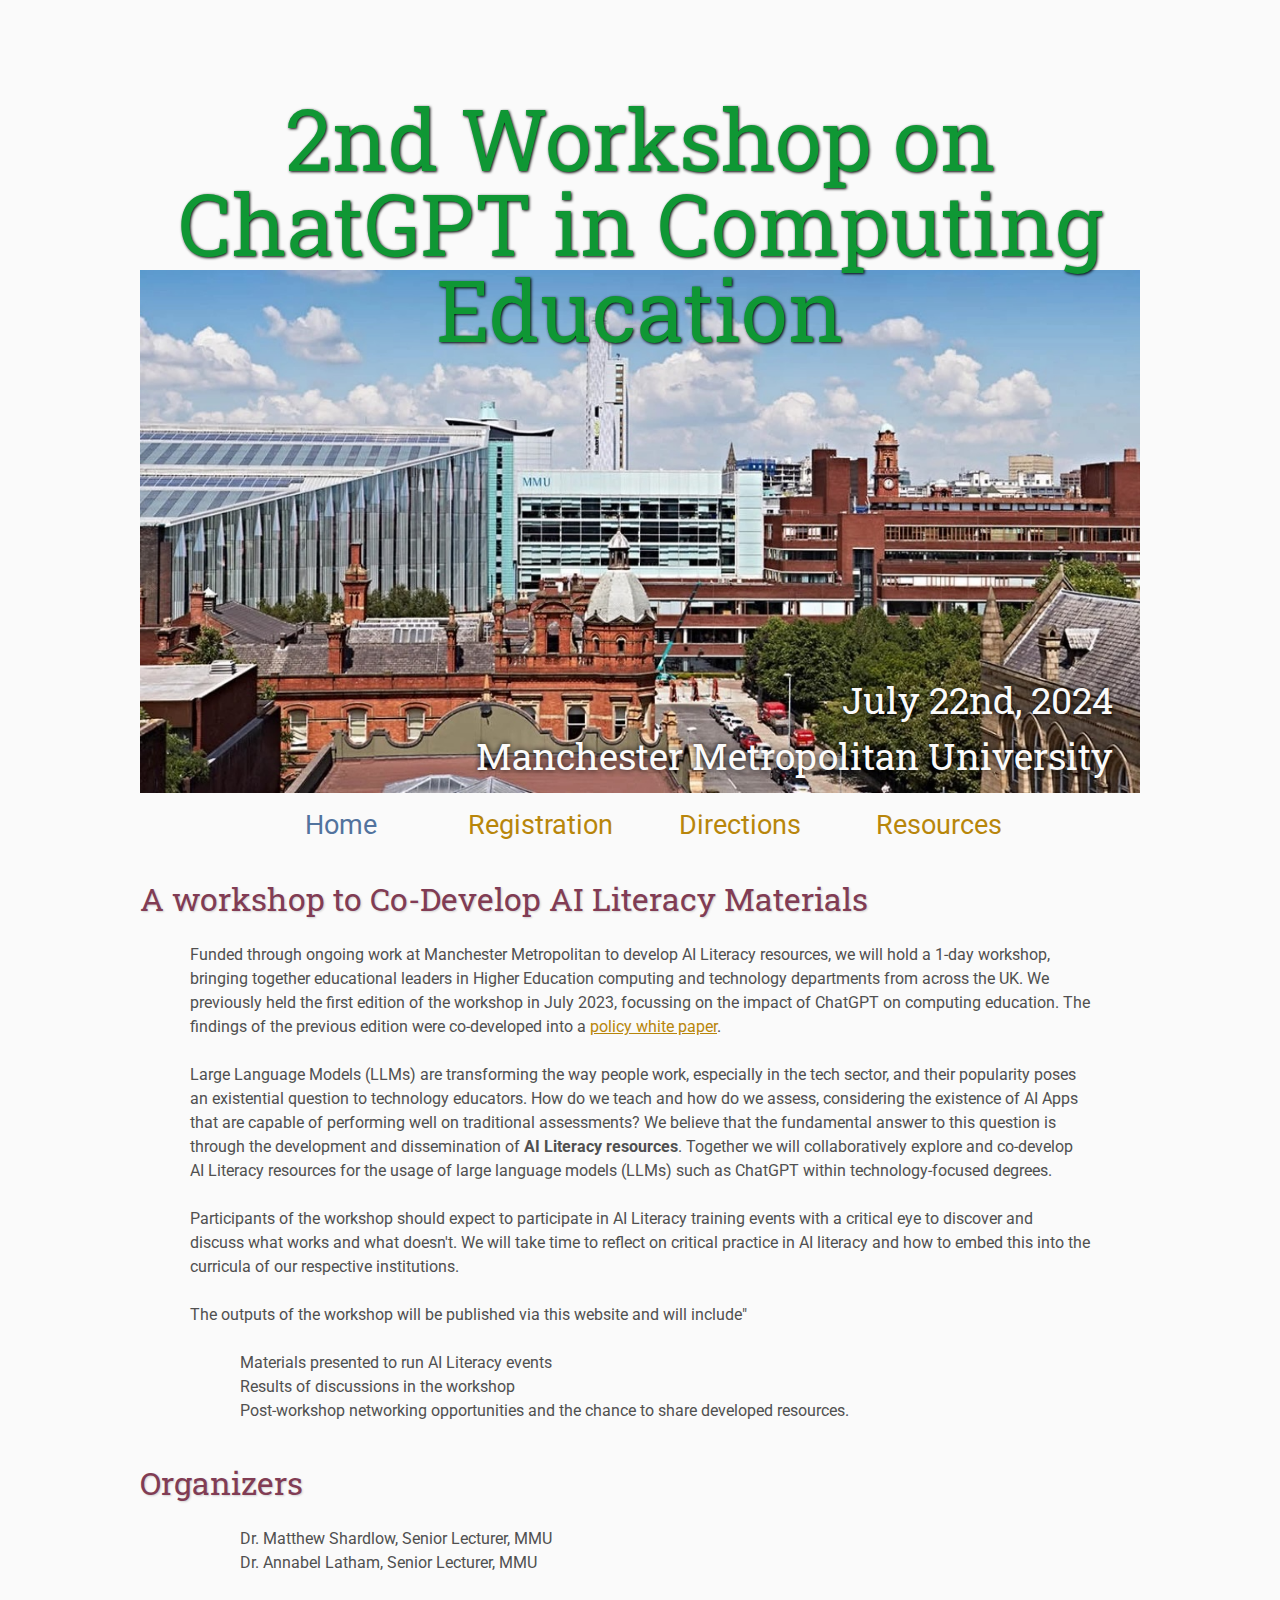
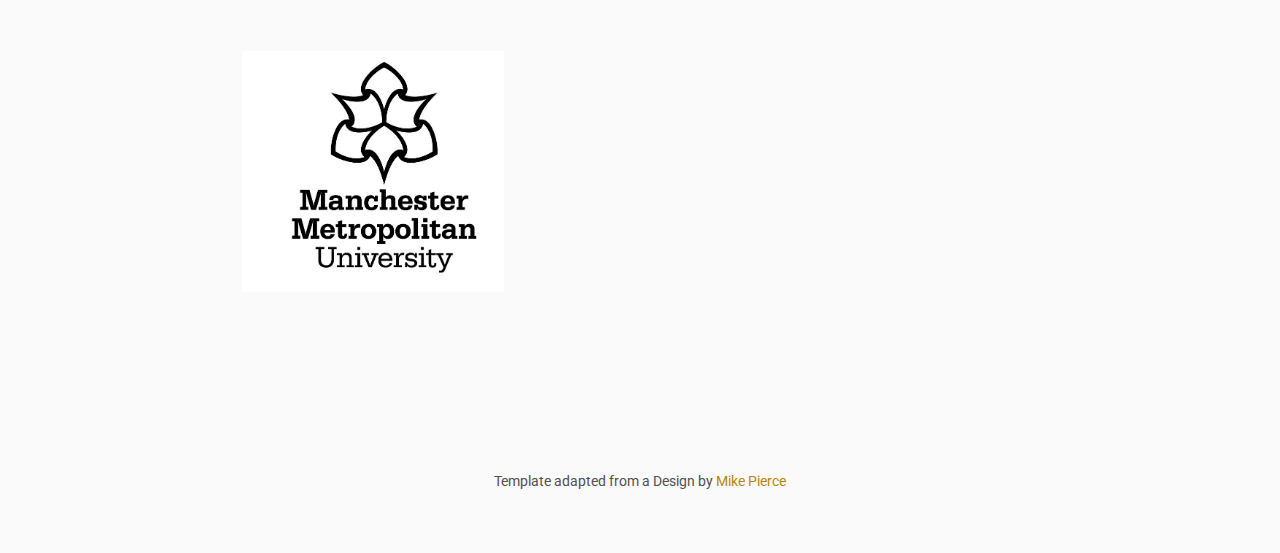
==== index.html @ c09b6345 "fixed broken comment" ====
<!DOCTYPE html>
<html lang='en'>

<head>
    <base href=".">
    <link rel="shortcut icon" type="image/png" href="assets/favicon.png"/>
    <link rel="stylesheet" type="text/css" media="all" href="assets/main.css"/>
    <meta name="description" content="Conference Template">
    <meta name="resource-type" content="document">
    <meta name="distribution" content="global">
    <meta name="KeyWords" content="Conference">
    <title>ChatGPT in Computing Education</title>
    <script src="includeHTML.js"></script> 
</head>

<body>

 <div w3-include-html="header.html"></div> 

    <h2>A workshop to Co-Develop AI Literacy Materials</h2>
    <p>

Funded through ongoing work at Manchester Metropolitan to develop AI Literacy resources, we will hold a 1-day workshop, bringing together educational leaders in Higher Education computing and technology departments from across the UK.

We previously held the first edition of the workshop in July 2023, focussing on the impact of ChatGPT on computing education. The findings of the previous edition were co-developed into a      <a href = "https://raw.githubusercontent.com/ChatGPT-in-HE/chatgpt-in-he.github.io/master/report/ChatGPTComputingEductationWhitePaper.pdf", target=blank>  policy white paper</a>.
</p>

<p>
Large Language Models (LLMs) are transforming the way people work, especially in the tech sector, and their popularity poses an existential question to technology educators. How do we teach and how do we assess, considering the existence of AI Apps that are capable of performing well on traditional assessments? We believe that the fundamental answer to this question is through the development and dissemination of <strong>AI Literacy resources</strong>. Together we will collaboratively explore and co-develop AI Literacy resources for the usage of large language models (LLMs) such as ChatGPT within technology-focused degrees.
</p>

<p>
Participants of the workshop should expect to participate in AI Literacy training events with a critical eye to discover and discuss what works and what doesn't. We will take time to reflect on critical practice in AI literacy and how to embed this into the curricula of our respective institutions.

</p>

<p>
The outputs of the workshop will be published via this website and will include" </p>
<ul>
  <li> Materials presented to run AI Literacy events
  <li> Results of discussions in the workshop
  <li> Post-workshop networking opportunities and the chance to share developed resources.
</ul>

    </p>

    <h2>Organizers</h2>
    <p>

  <ul>

  <li> Dr. Matthew Shardlow, Senior Lecturer, MMU </li>
  <li> Dr. Annabel Latham, Senior Lecturer, MMU </li>


  <div style="height:50px"/>
  </ul>

    </p>
    <table class="sponsors">
        <tr>
            <td class="sponsor">
                    <img src="assets/mmu.jpg" alt="MMU Logo">
            </td>
            <td><div style="width:100px"/></td>

<!---
            <td class="sponsor">
                    <img src="assets/cphc.jpg" alt="CPHC Logo" style="width: 80%">
            </td>
--->
        </tr>
    </table>

    <footer>
        Template adapted from a Design by <a href="https://github.com/mikepierce">Mike Pierce</a>
    </footer>

</body>

<script>
  includeHTML();
</script> 

</html>
---- assets/main.css ----
/* main.css */

/* These are the colors and fonts used throughout the webpage.
 * I've listed them here so that a user may easily
 * do a search-and-replace for these to change the site theme.
 *   'Roboto',sans-serif; Font for the title text
 *   'Roboto-Slab',serif; Font for the body text 
 *   #fafafa; Background color of the site
 *   #505050; Foreground (text) color of the site
 *   #52739e; Navy, "Template" in the logo, current page in navigation, special titles in the Program
 *   #b2132e; Reddish, "Conference" in the logo, hover color for links
 *   #813c54; Heading color, titles in the Program
 *   #b8860b; Dark Goldenrod, color for links
 */

@import url('https://fonts.googleapis.com/css?family=Roboto%7CRoboto+Slab');

*{
    border:0;
    font:inherit;
    font-size:1em;
    margin:0;
    padding:0;
    vertical-align:baseline;
}

body{
    background-color: #fafafa;
    background-size: cover;
    background-attachment: fixed;
    color: #505050; 
    text-align:left;
    font-family:'Roboto',sans-serif;
    font-size:1em;
    line-height:1.5em;
    margin: 60px auto;
    width: 1000px;
}

a{color: #b8860b; text-decoration:none;}
a.current{color: #52739e;}
a.current:hover{color: #e82945;}
a:hover{color: #b2132e;}
a:active{color: #e82945;}
h1,h2,h3,h4{clear:left; color: #813c54; margin:1.5em 0em 1em 0em; font-family:'Roboto Slab',serif; text-shadow: 1px 1px 2px #d0d0d0;}
h1{font-size:2.67em;}
h2{font-size:2.00em;}
h3{font-size:1.67em;}
h4{font-size:1.33em;}
p{list-style:none; margin:24px auto 24px auto; padding:0px; width:900px; text-align:left;}
li a, p a {text-decoration:underline; text-decoration-color:#b8860b;}
ul{list-style:none; margin:24px auto 24px auto; padding:0px; width:800px; text-align:left;}
ul li{list-style:none; margin:0px auto 0px auto; padding:0px; text-align:left;}
i,em{font-style:italic;}
b,strong{font-weight:bold;}
sup{
    vertical-align: super;
    font-size: 0.8em;
    line-height: 0;
}
sub{
    vertical-align: sub;
    font-size: 0.8em;
    line-height: 0;
}
table{
    width: 1000px;
    margin: 12px auto 24px auto;
    float: center;
    /* UNCOMMENT THIS FOR DEBUGGING THE ALIGNMENT */
    /*border: 1px solid black;*/
}
th,td{
    text-align: left;
    /* UNCOMMENT THIS FOR DEBUGGING THE ALIGNMENT */
    /*border: 1px solid black;*/
}

/* Website Banner */
.banner {position: relative; font-family:'Roboto Slab',serif;}
.top-left {font-size:5.33em; color: #505050; background: #fafafa; text-align: center; width: 1000px; height: 67px; position: absolute; padding: 36px 0 0 0; top: 0px;}
.bottom-right {font-size:2.33em; color: #fafafa; line-height: 1.5em; width: auto; height: 100px; padding: 0px 27px 27px 0px; text-align: right; position: absolute; bottom: 0px; right: 0px; text-shadow: 0px 0px 6px #000000;}

/* Conference Title Logo */
.title1{color: #0f9734; text-shadow: 1px 1px 3px #000000;} 
.title2{color: #52739e; text-shadow: 1px 1px 3px #c0c0c0;}
.year{color: #505050; font-size:0.67em; font-weight: lighter;}

/* Navigation Links (Home, Registration, etc) */
table.navigation{width:800px;}
td.navigation{font-size:1.67em; white-space:nowrap; width:20%; text-align:center; vertical-align:middle; padding:0px 0px 0px 0px;}

/* Sponsor Images */
table.sponsors{width:800px;}
td.sponsor{white-space:nowrap; width:33%; text-align:center; vertical-align:middle; padding:0px 0px 0px 0px;}
td.sponsor img{width: 100%}

/* The Table on the Program Page */
td.room{padding: 4px 12px 4px 4px; width: 90%; vertical-align:bottom; font-size:1.67em; color: #52739e; height:32px;}
td.date{white-space:nowrap; width:130px; text-align:right; vertical-align:top; padding:4px 16px 0px 0px;}
td.title{padding: 4px 12px 4px 4px; width: 90%; vertical-align:top; font-size:1.5em; color: #813c54; height:32px; font-family:'Roboto Slab',serif; text-shadow: 1px 1px 2px #d0d0d0; }
td.title-special{padding: 4px 12px 4px 4px; width: 90%; vertical-align:top; font-size:1.67em; color: #52739e; height:32px; font-family:'Roboto Slab',serif; text-shadow: 1px 1px 2px #d0d0d0;}
td.speaker{padding: 4px 12px 4px 4px; font-style: italic; font-size:1em; max-height:999999px}
td.abstract{padding: 4px 12px 12px 4px; font-size:1em; max-height:999999px}
td.abstract img{display: block; margin: 4px auto 8px auto}
table.plenary{padding-top: 8px; background: #ffffff;}

/* Registration and Directions iframes and Images */
iframe.registration{display:block; margin:1em auto 2em auto; width:700px; height:1400px; border:none;}
iframe.directions{display:block; margin:1em auto 2em auto; width:800px; height:400px; border:none;}
img.center{display:block; width:67%; margin:1em auto 2em auto;}

/* Flyer Images */
table.flyers{width:800px;}
td.flyer{white-space:nowrap; width:50%; text-align:center; vertical-align:middle; padding:0px 0px 0px 0px;}
td.sponsor img{width: 100%}

footer{font-size:0.875em; margin-top:12em; text-align:center;}

/* My hacky way of making the site mobile-friendly */
@media only screen and (max-width: 1100px) {
    h2{font-size:3.00em;}
    p{font-size:1.5em; line-height:1.5em;}
    th,td,tr{font-size:1.5em; line-height:1.5em;}
    td.date{font-size:1em; padding-top:0.5em;}
    td.navigation{font-size:1.5em; padding:0px 20px 0px 20px;}
    table.footer{font-size:0.33em;}
}
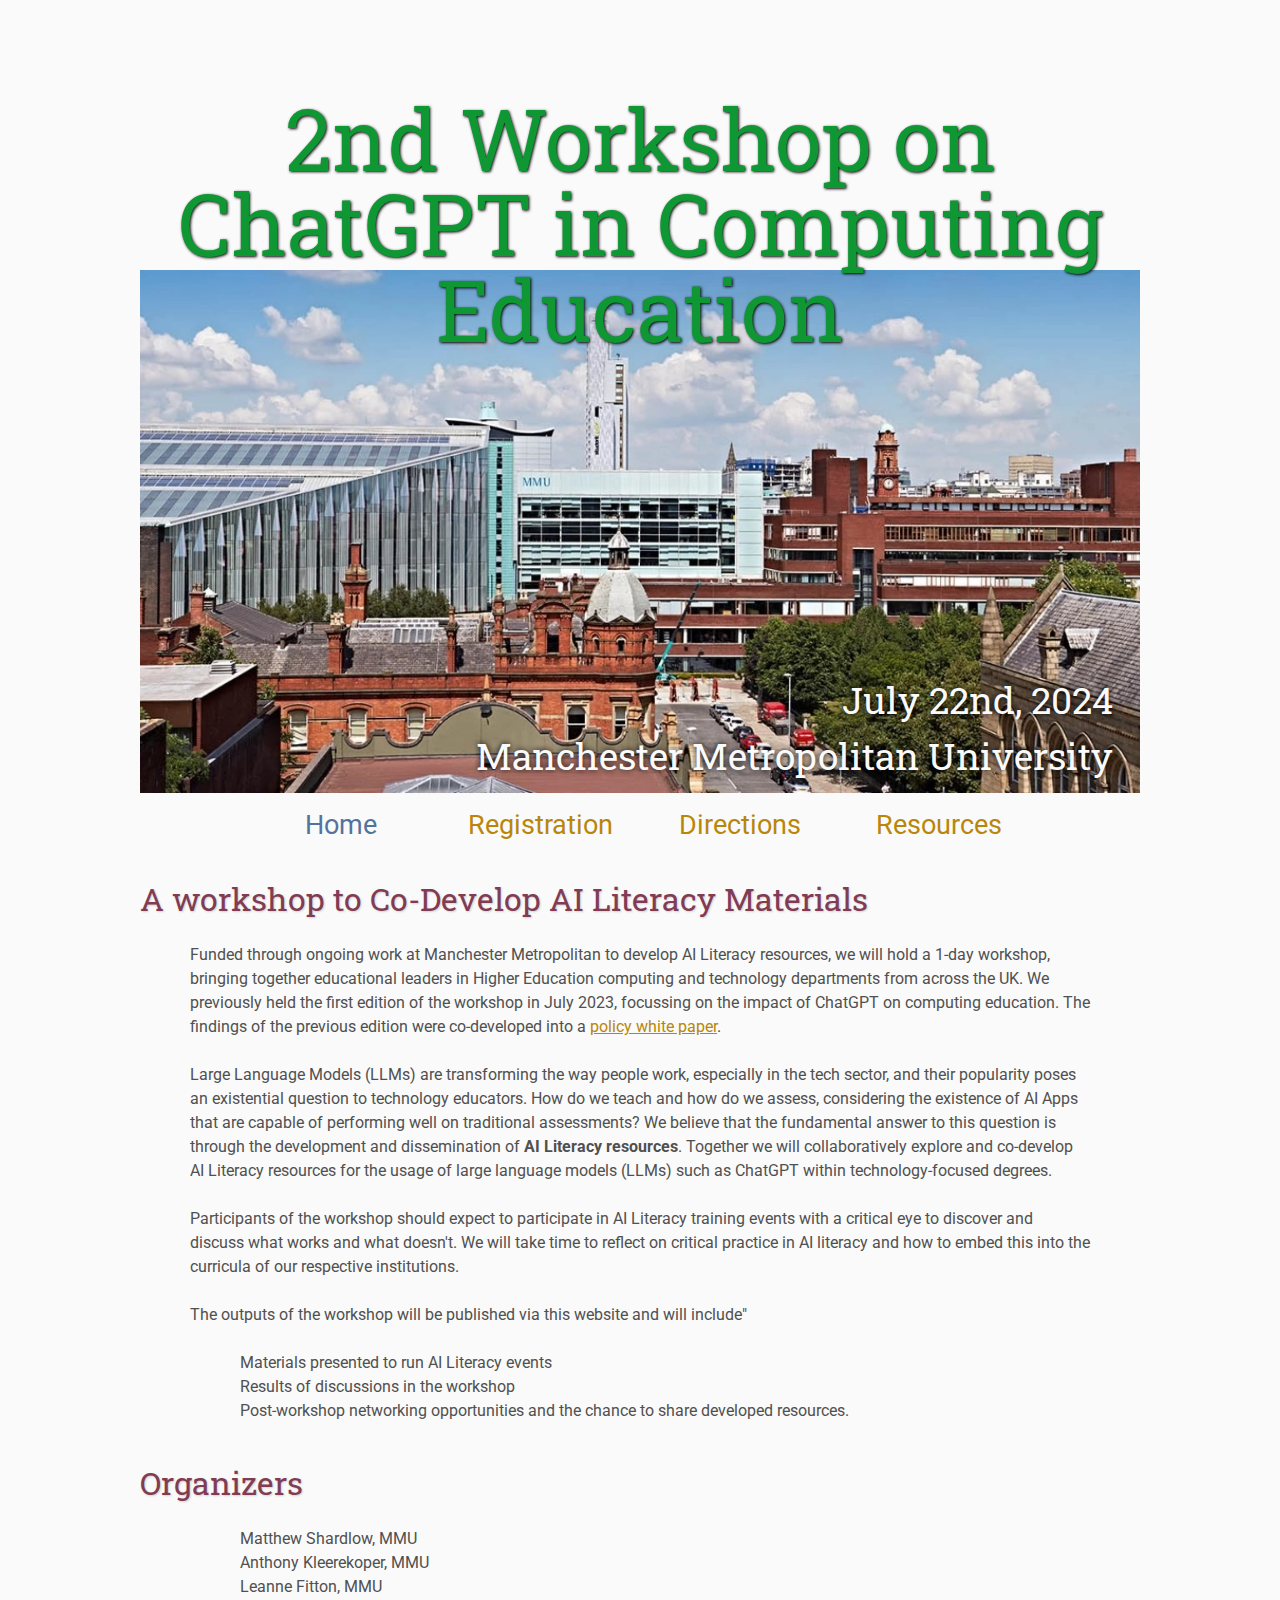
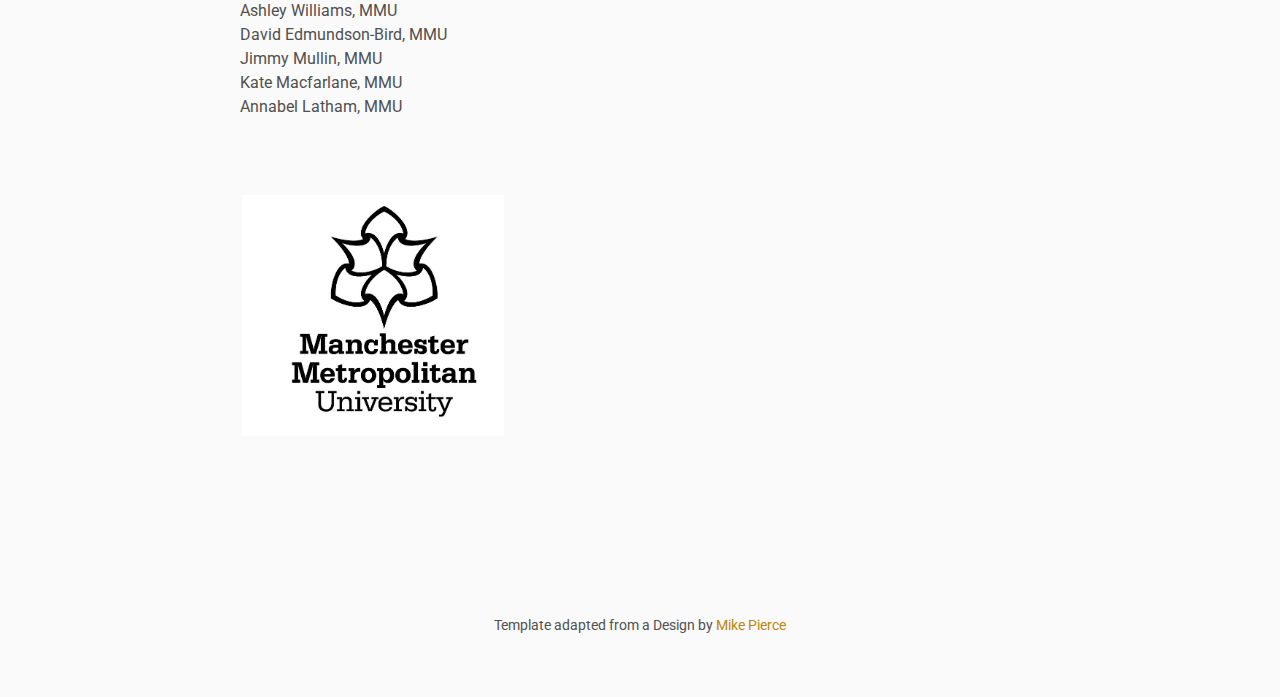
==== commit 4aabd74b: "updated orgs" ====
--- a/index.html
+++ b/index.html
@@ -49,9 +49,14 @@
 
   <ul>
 
-  <li> Dr. Matthew Shardlow, Senior Lecturer, MMU </li>
-  <li> Dr. Annabel Latham, Senior Lecturer, MMU </li>
-
+  <li> Matthew Shardlow, MMU </li>
+  <li> Anthony Kleerekoper, MMU </li>
+  <li> Leanne Fitton, MMU </li>
+  <li> Ashley Williams, MMU </li>
+  <li> David Edmundson-Bird, MMU </li>
+  <li> Jimmy Mullin, MMU </li>
+  <li> Kate Macfarlane, MMU </li>
+  <li> Annabel Latham, MMU </li>
 
   <div style="height:50px"/>
   </ul>
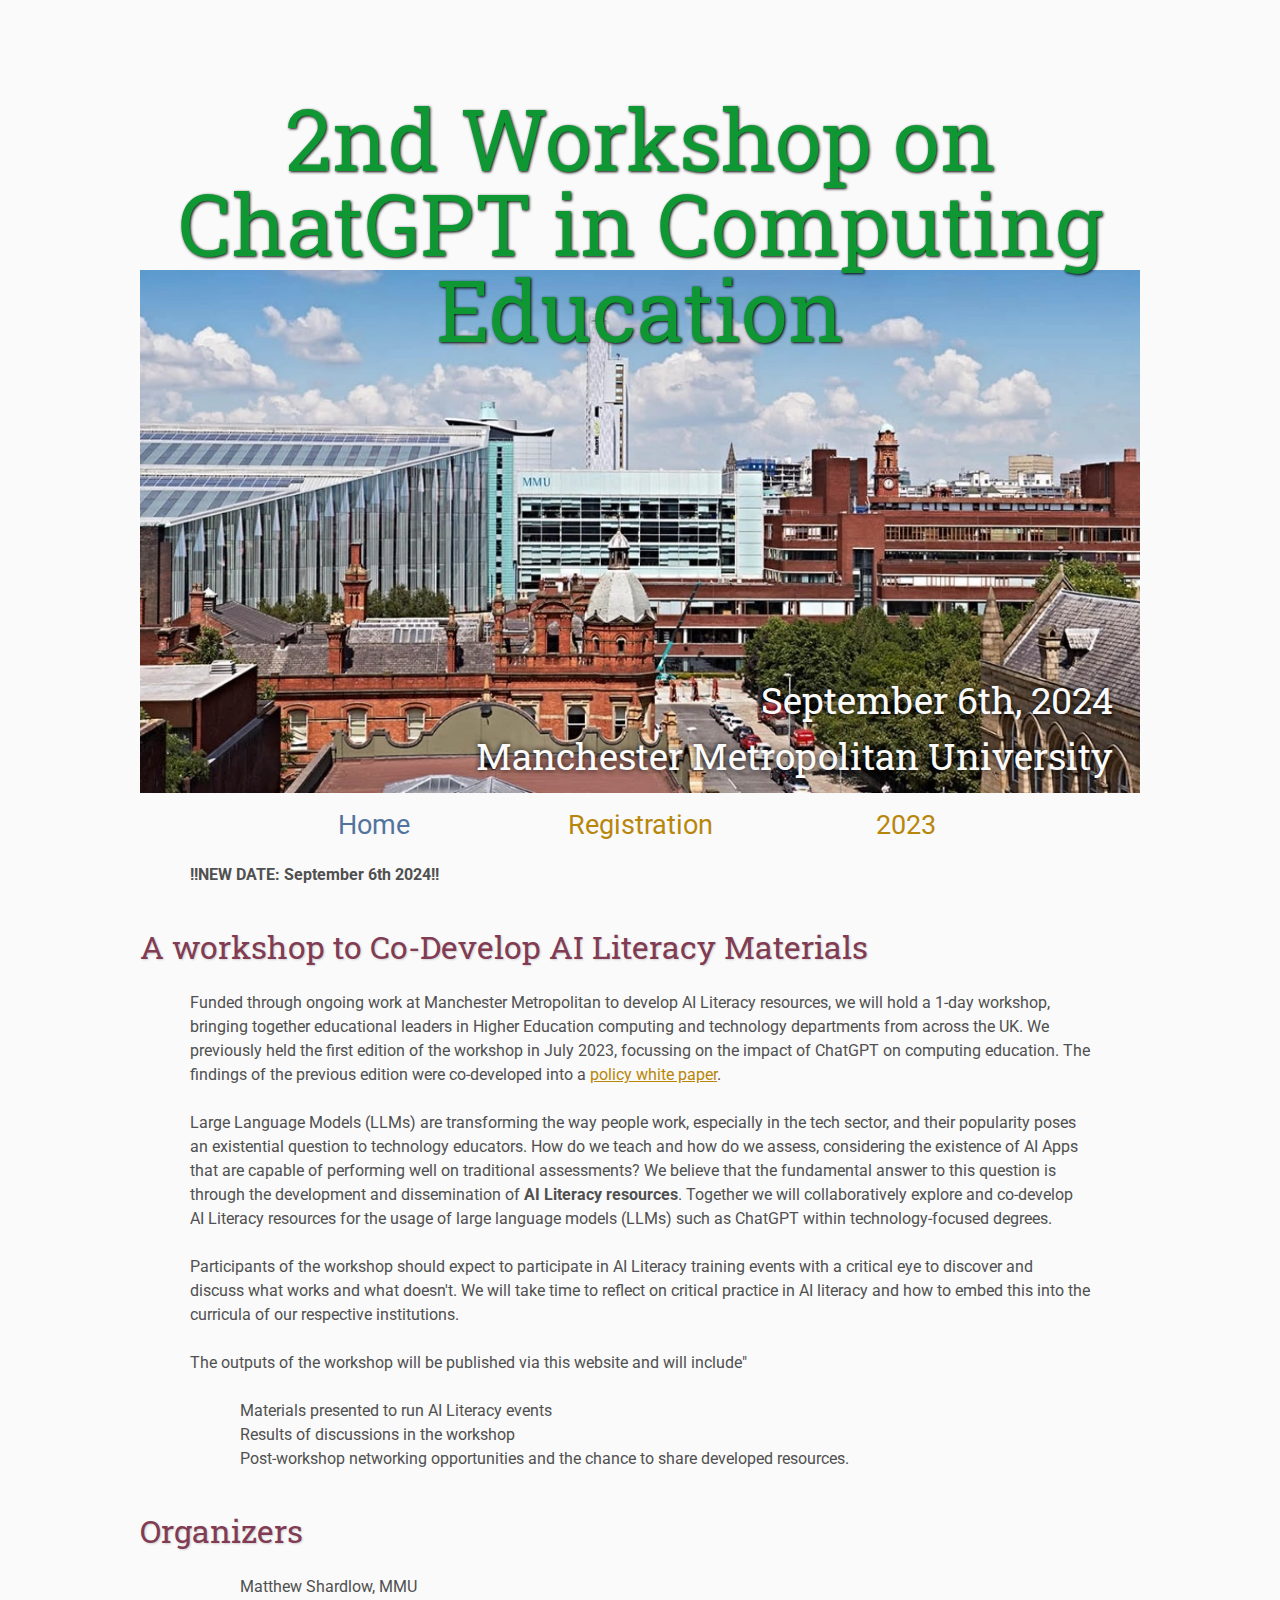
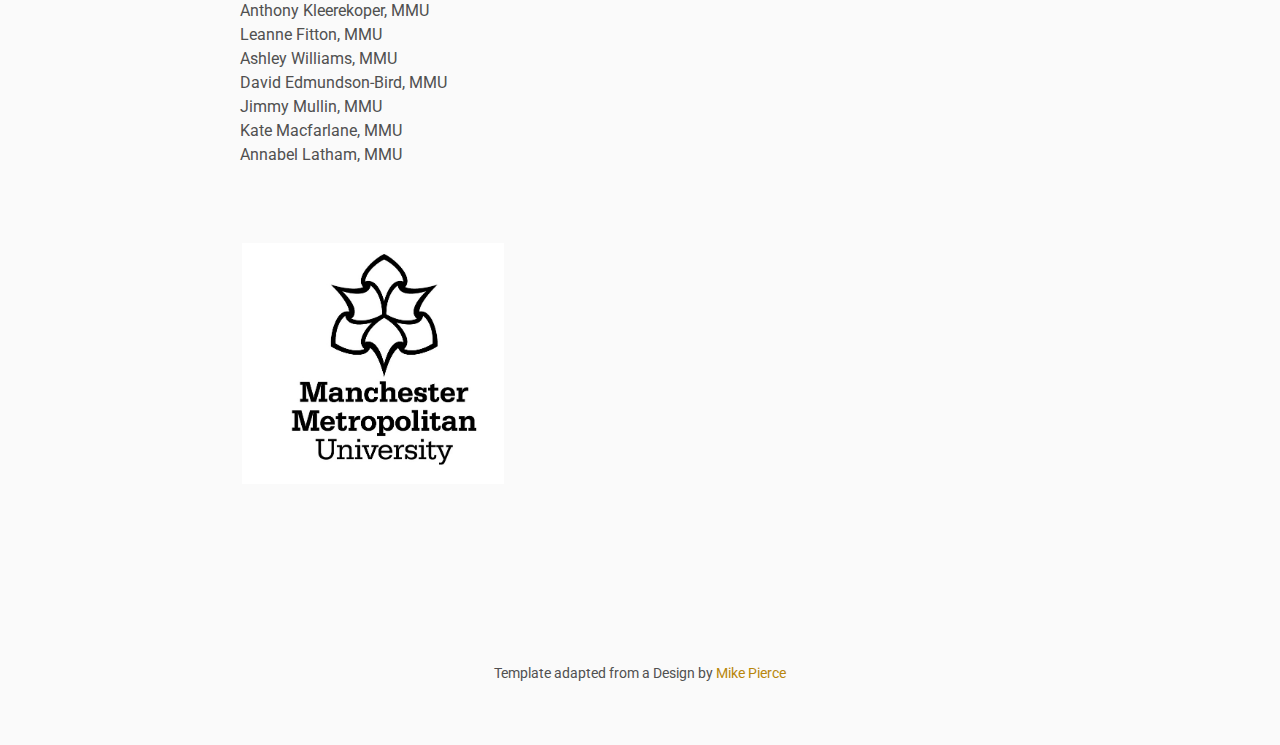
==== commit a6c5a344: "updated Date" ====
--- a/index.html
+++ b/index.html
@@ -16,6 +16,9 @@
 <body>
 
  <div w3-include-html="header.html"></div> 
+
+    <p><strong> !!NEW DATE: September 6th 2024!!</strong></p>
+    <p>
 
     <h2>A workshop to Co-Develop AI Literacy Materials</h2>
     <p>
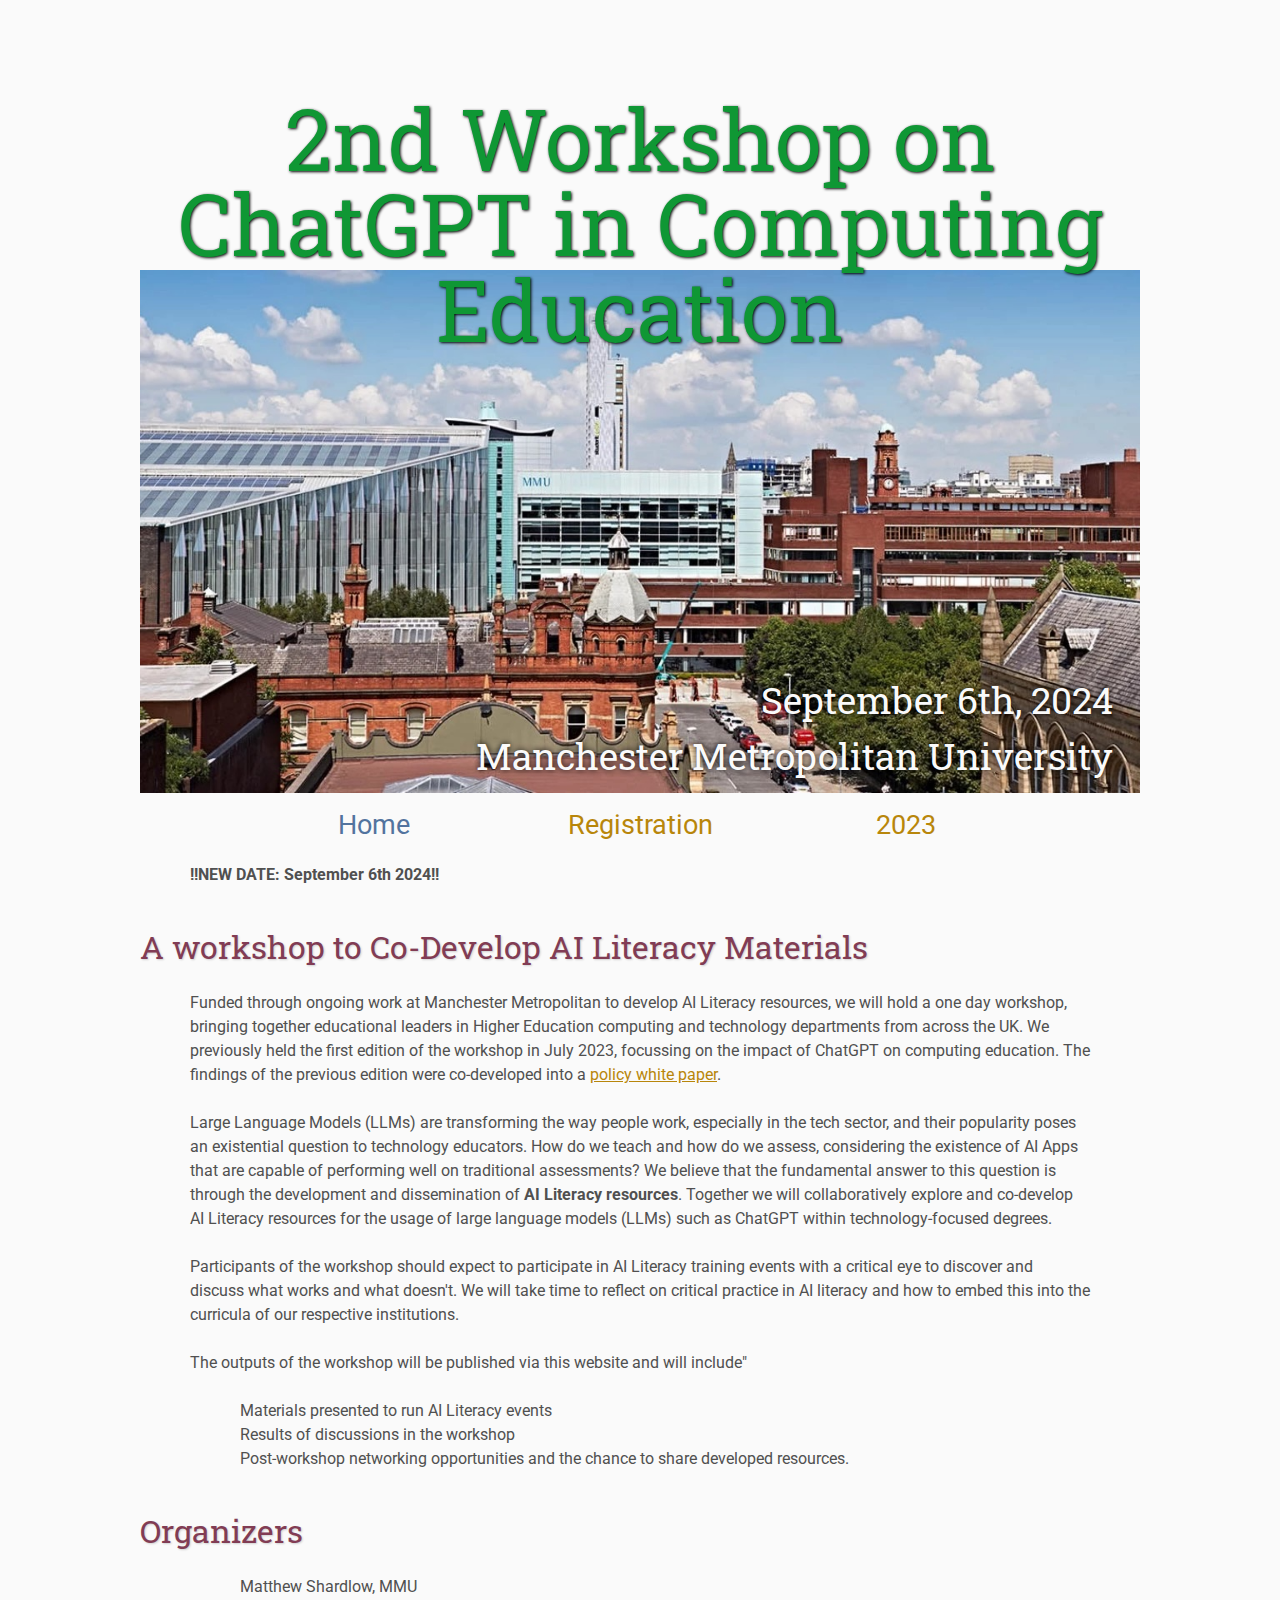
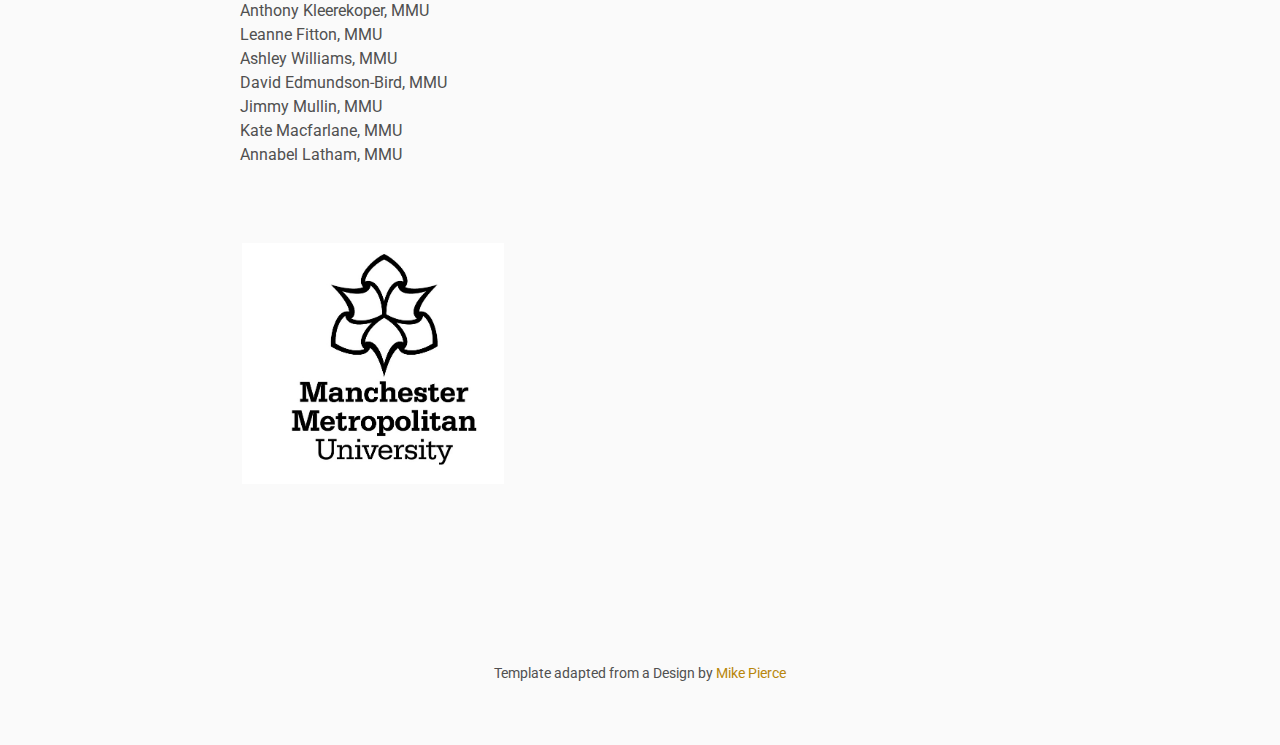
==== commit ae2272eb: "spelling fix" ====
--- a/index.html
+++ b/index.html
@@ -23,7 +23,7 @@
     <h2>A workshop to Co-Develop AI Literacy Materials</h2>
     <p>
 
-Funded through ongoing work at Manchester Metropolitan to develop AI Literacy resources, we will hold a 1-day workshop, bringing together educational leaders in Higher Education computing and technology departments from across the UK.
+Funded through ongoing work at Manchester Metropolitan to develop AI Literacy resources, we will hold a one day workshop, bringing together educational leaders in Higher Education computing and technology departments from across the UK.
 
 We previously held the first edition of the workshop in July 2023, focussing on the impact of ChatGPT on computing education. The findings of the previous edition were co-developed into a      <a href = "https://raw.githubusercontent.com/ChatGPT-in-HE/chatgpt-in-he.github.io/master/report/ChatGPTComputingEductationWhitePaper.pdf", target=blank>  policy white paper</a>.
 </p>
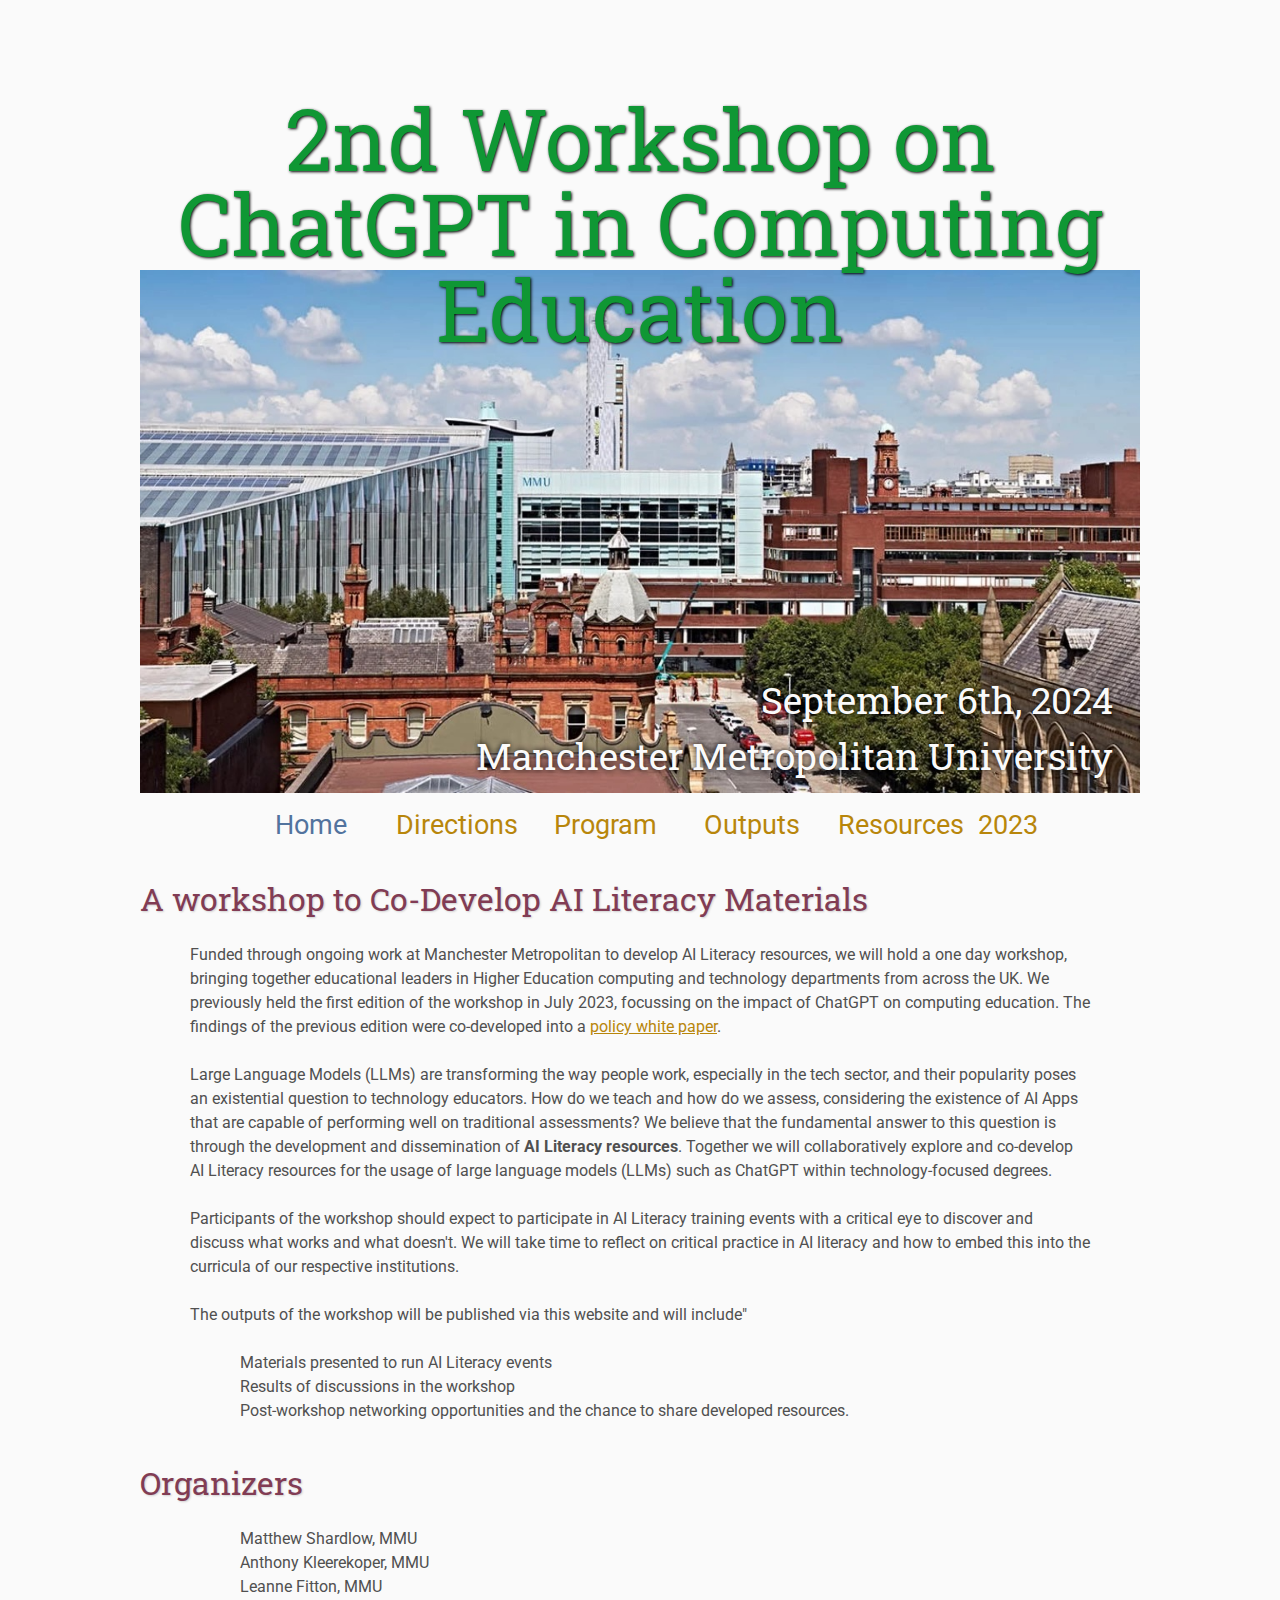
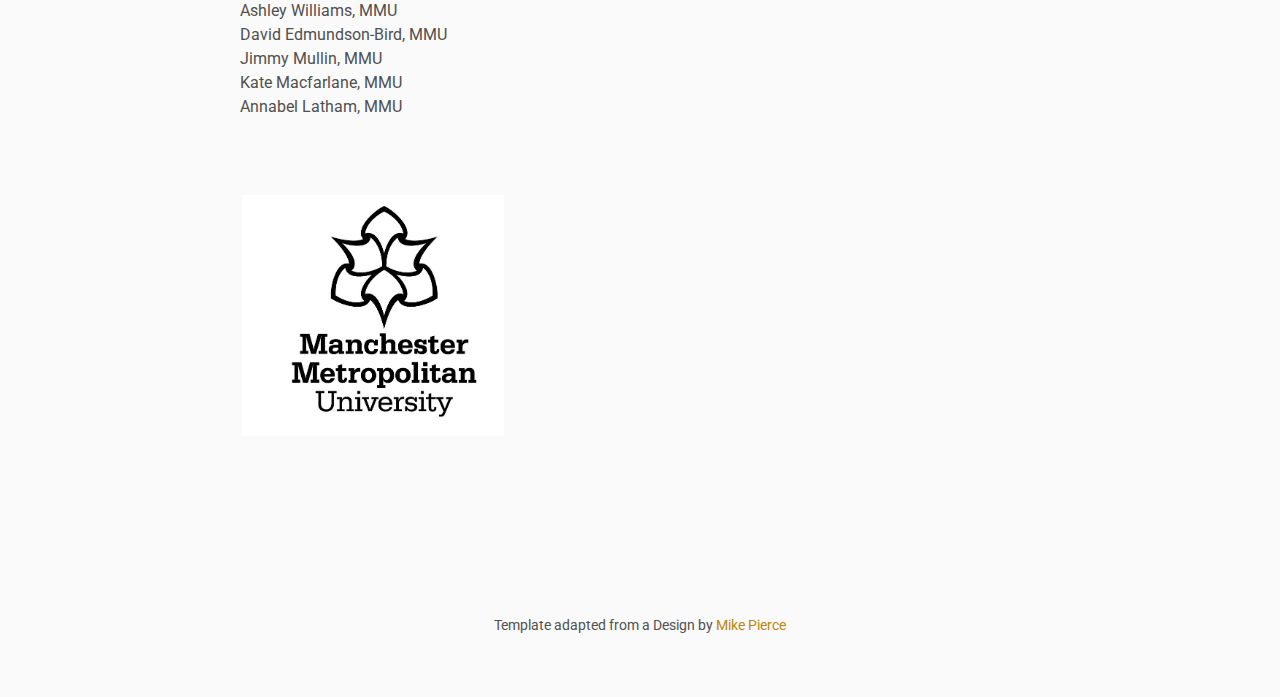
==== commit 9df8144b: "removed registration/date notification" ====
--- a/index.html
+++ b/index.html
@@ -16,9 +16,6 @@
 <body>
 
  <div w3-include-html="header.html"></div> 
-
-    <p><strong> !!NEW DATE: September 6th 2024!!</strong></p>
-    <p>
 
     <h2>A workshop to Co-Develop AI Literacy Materials</h2>
     <p>
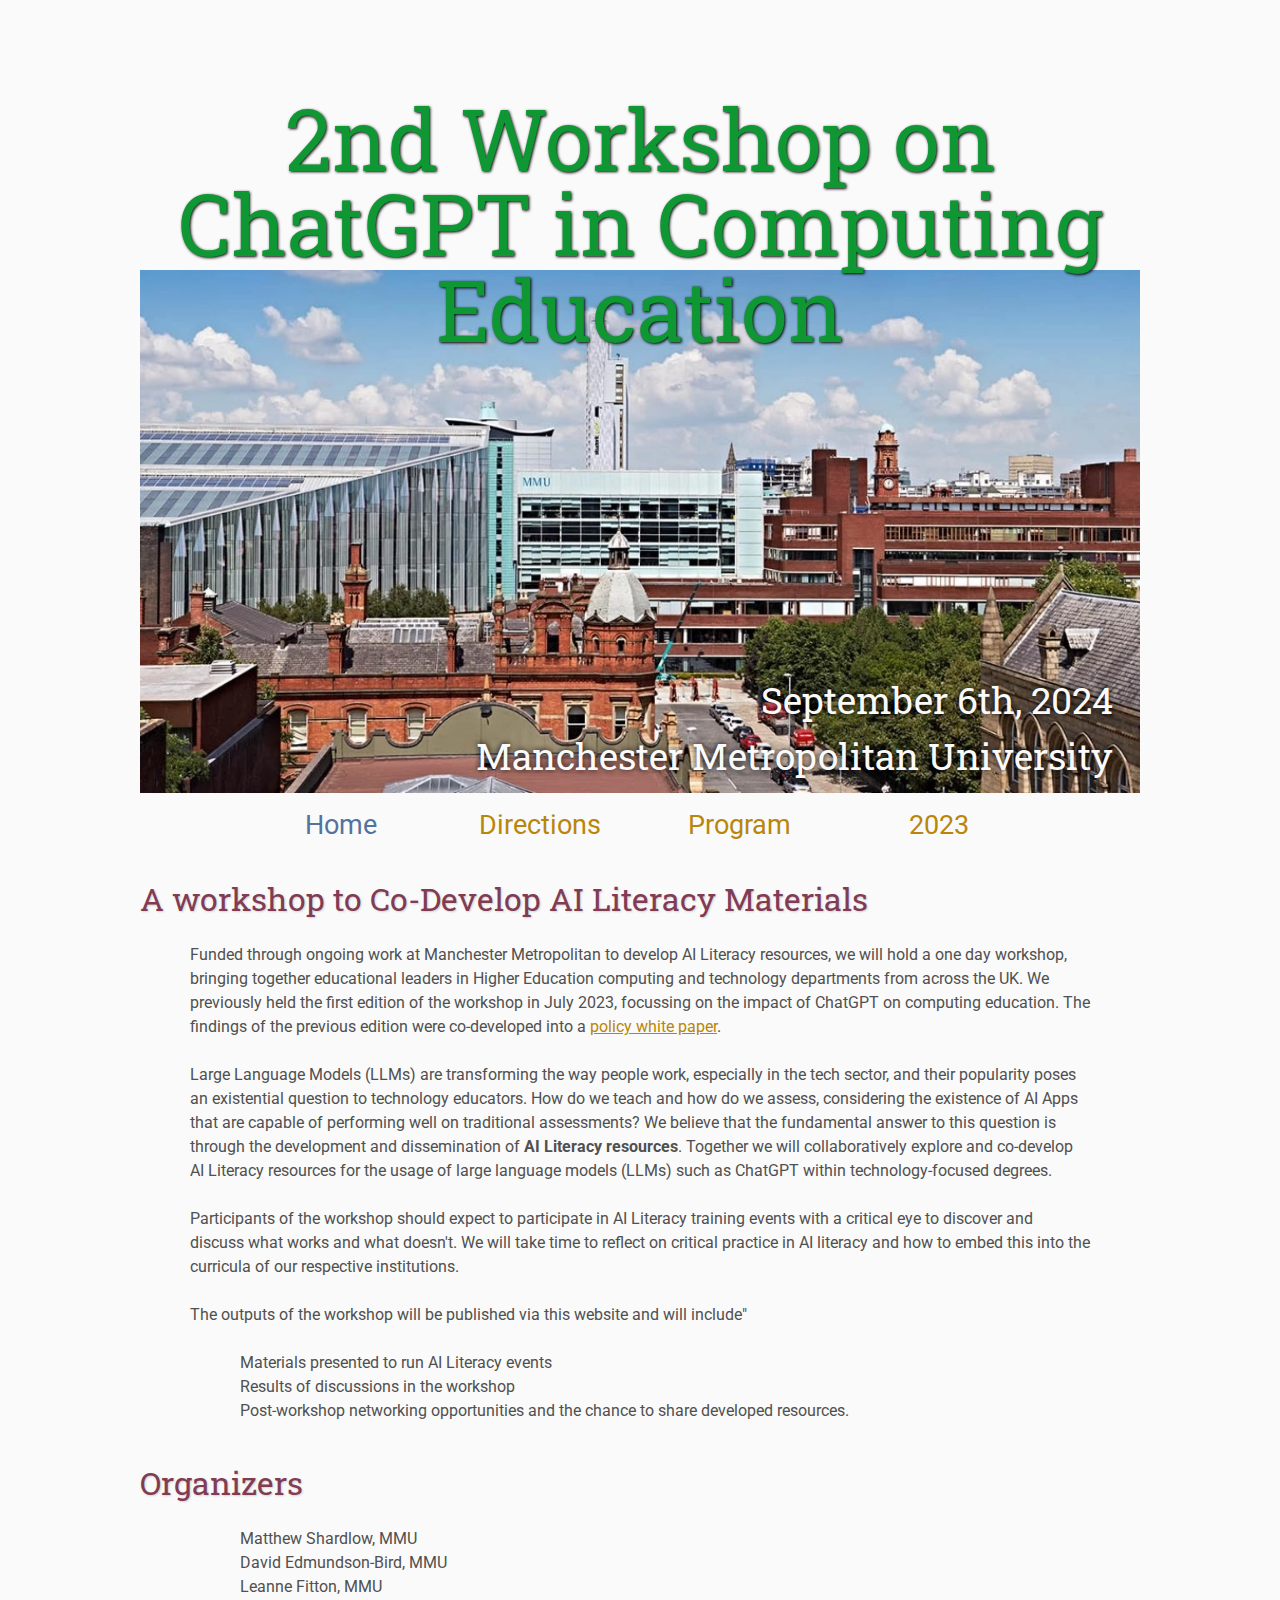
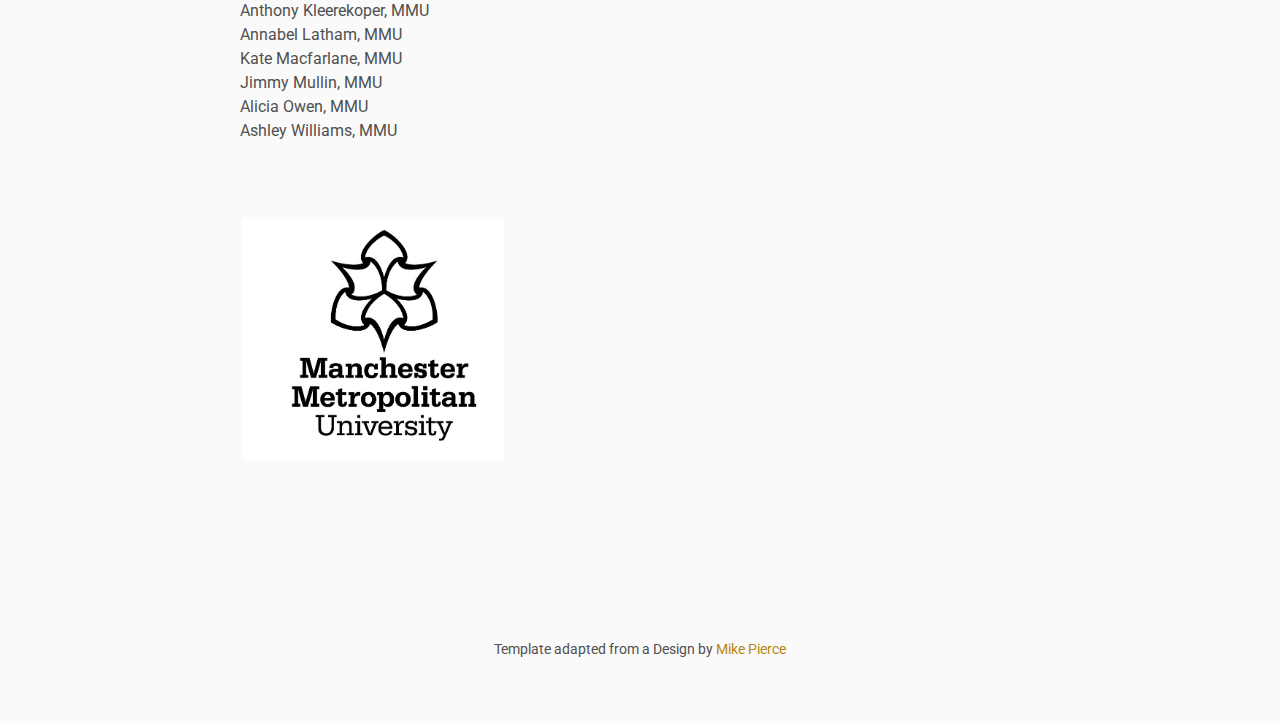
==== commit 3f07ce44: "updated program" ====
--- a/index.html
+++ b/index.html
@@ -50,13 +50,14 @@
   <ul>
 
   <li> Matthew Shardlow, MMU </li>
+  <li> David Edmundson-Bird, MMU </li>
+  <li> Leanne Fitton, MMU </li>
   <li> Anthony Kleerekoper, MMU </li>
-  <li> Leanne Fitton, MMU </li>
+  <li> Annabel Latham, MMU </li>
+  <li> Kate Macfarlane, MMU </li>
+  <li> Jimmy Mullin, MMU </li>
+  <li> Alicia Owen, MMU </li>
   <li> Ashley Williams, MMU </li>
-  <li> David Edmundson-Bird, MMU </li>
-  <li> Jimmy Mullin, MMU </li>
-  <li> Kate Macfarlane, MMU </li>
-  <li> Annabel Latham, MMU </li>
 
   <div style="height:50px"/>
   </ul>
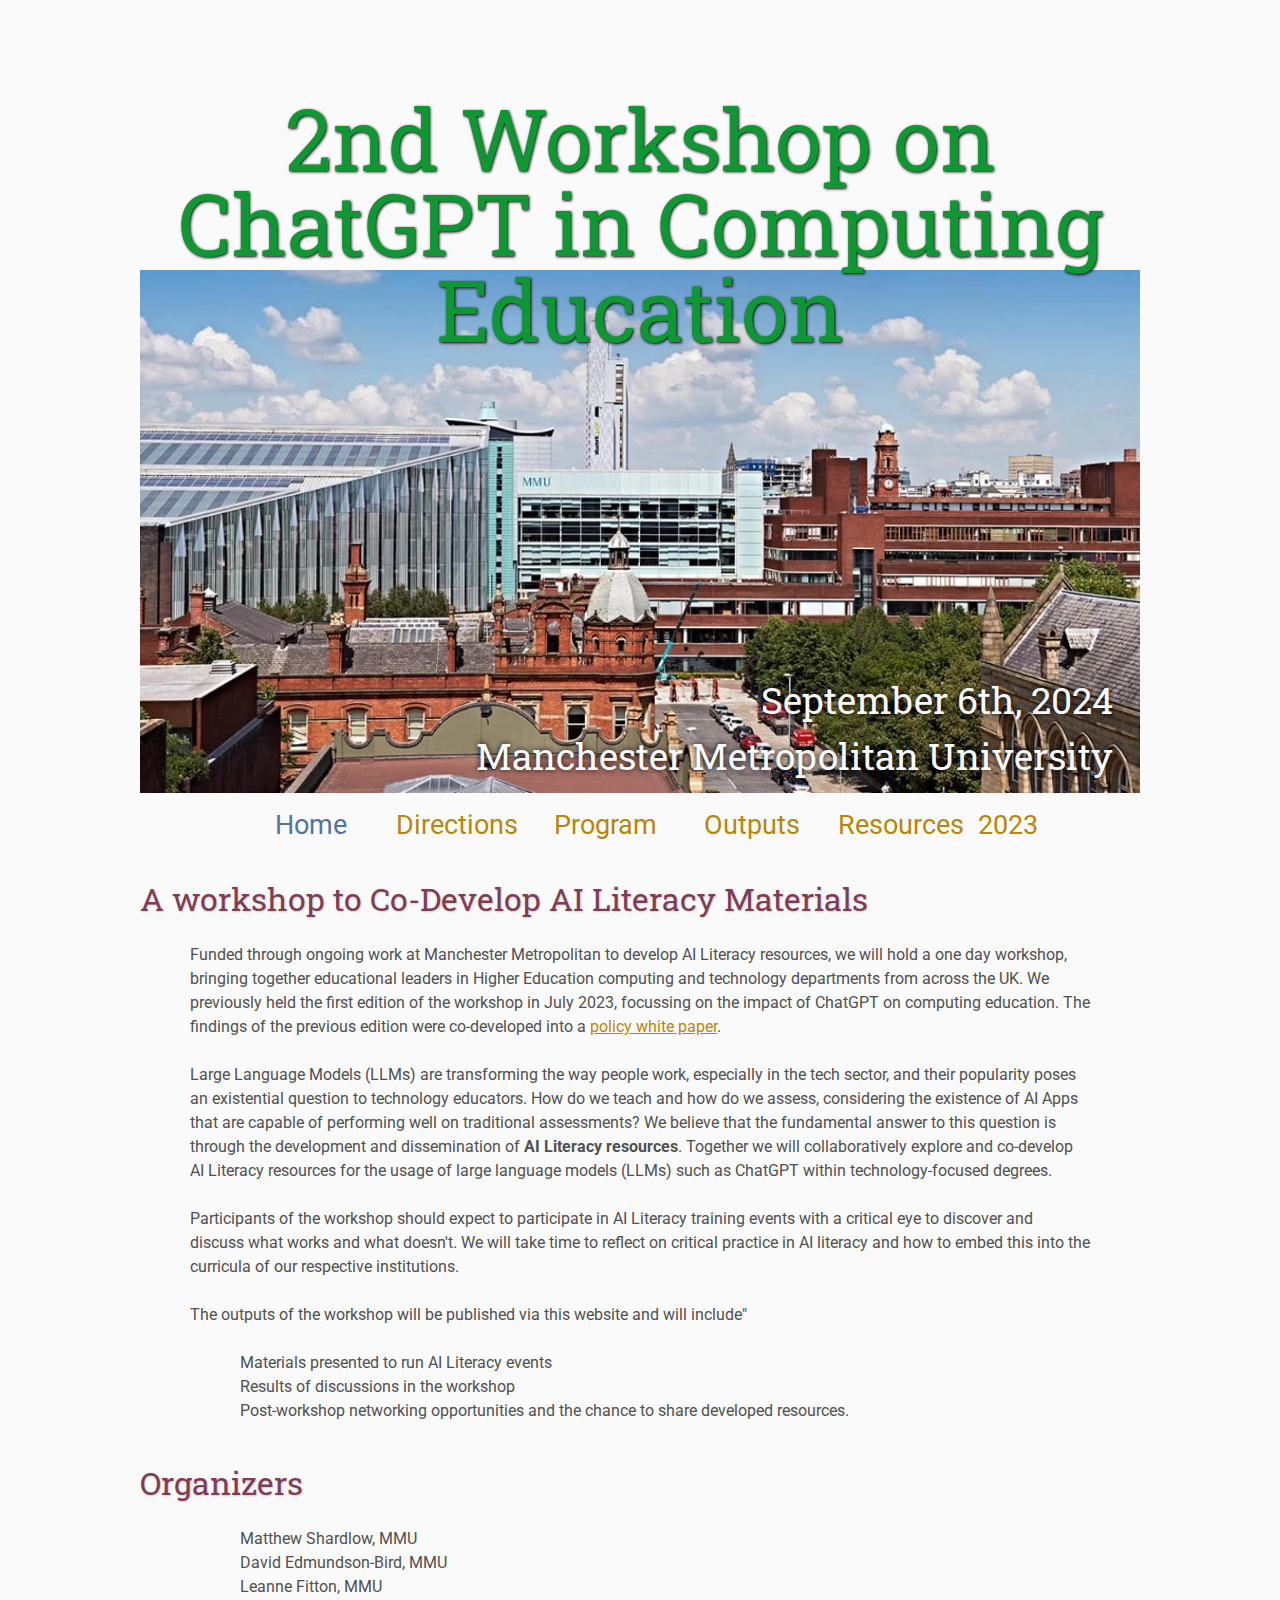
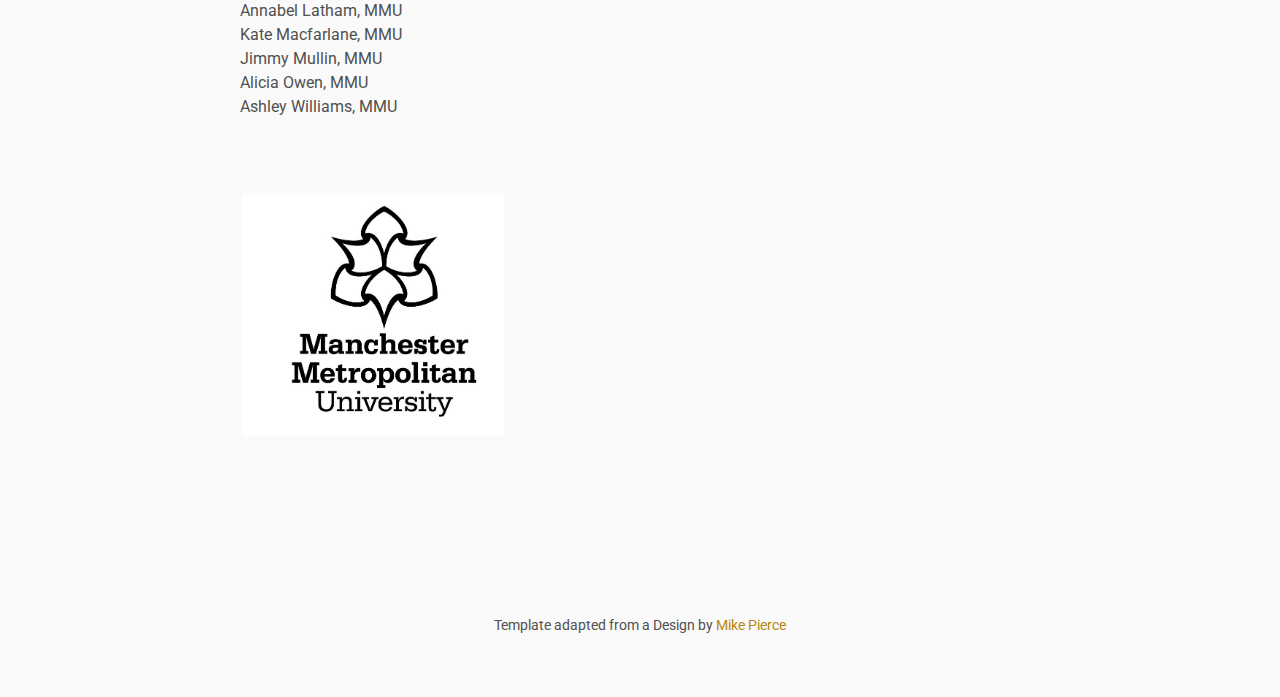
==== commit f897e0b3: "updated organisers list" ====
--- a/index.html
+++ b/index.html
@@ -52,7 +52,6 @@
   <li> Matthew Shardlow, MMU </li>
   <li> David Edmundson-Bird, MMU </li>
   <li> Leanne Fitton, MMU </li>
-  <li> Anthony Kleerekoper, MMU </li>
   <li> Annabel Latham, MMU </li>
   <li> Kate Macfarlane, MMU </li>
   <li> Jimmy Mullin, MMU </li>
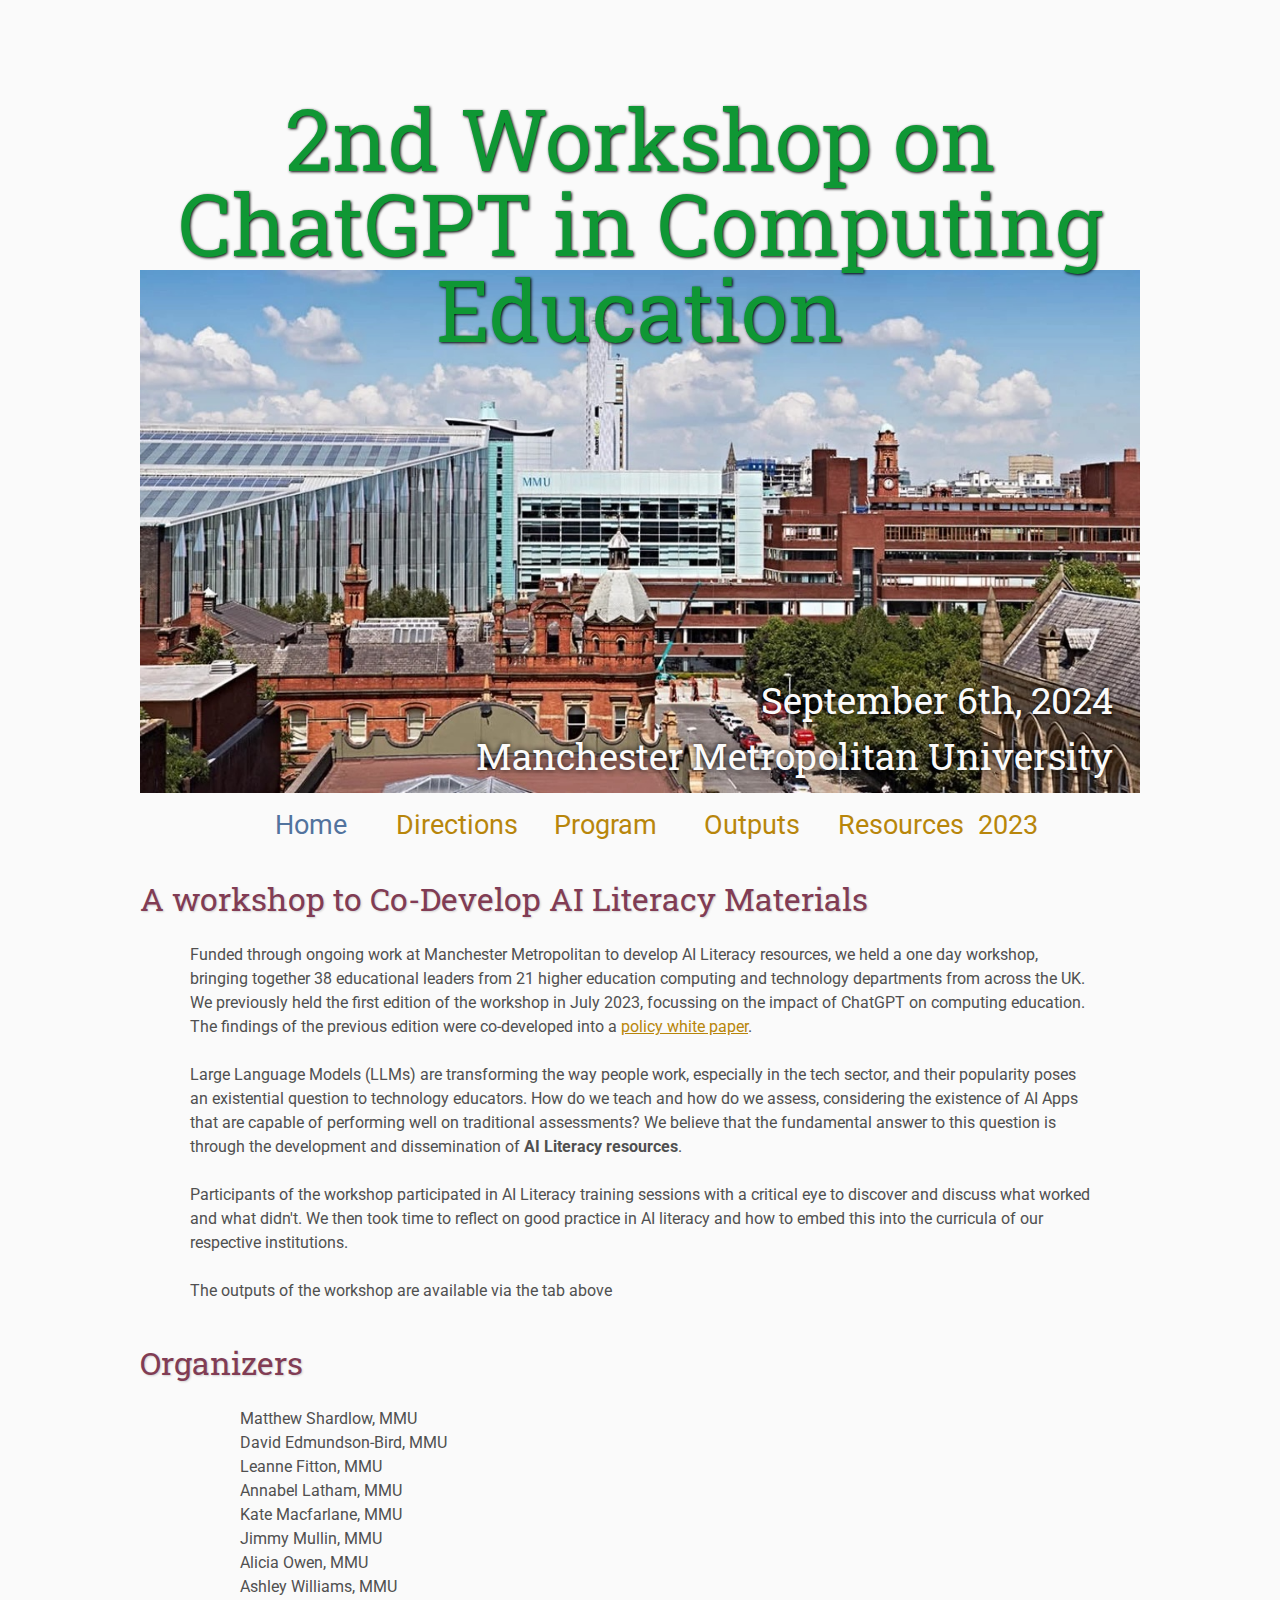
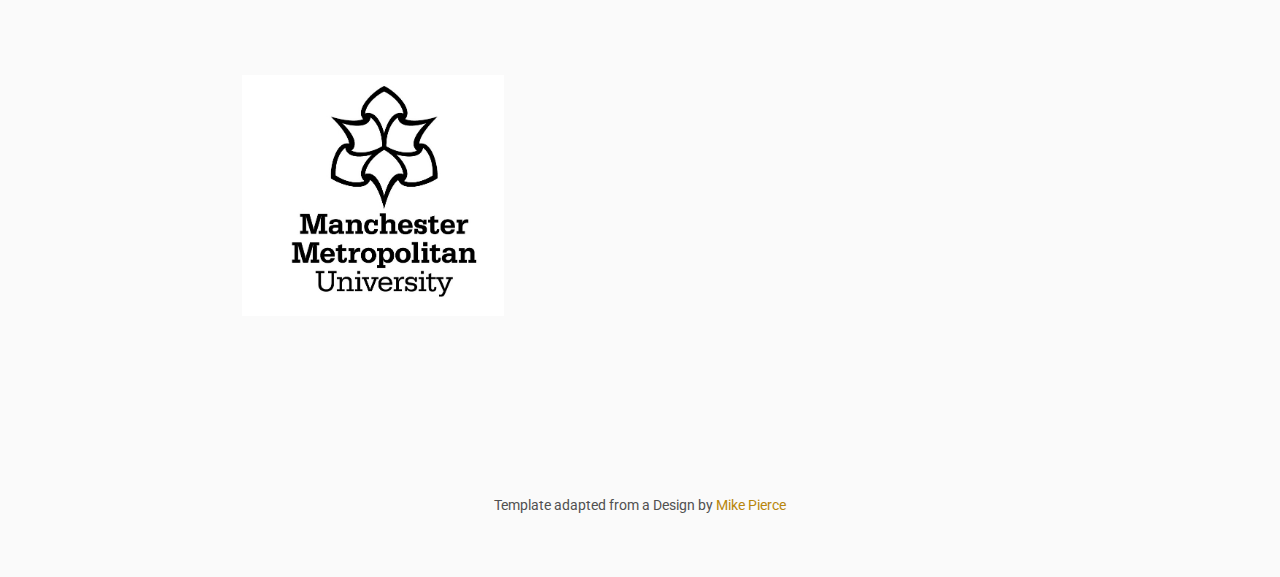
==== commit b4a2a4e2: "updated front page text" ====
--- a/index.html
+++ b/index.html
@@ -20,29 +20,23 @@
     <h2>A workshop to Co-Develop AI Literacy Materials</h2>
     <p>
 
-Funded through ongoing work at Manchester Metropolitan to develop AI Literacy resources, we will hold a one day workshop, bringing together educational leaders in Higher Education computing and technology departments from across the UK.
+Funded through ongoing work at Manchester Metropolitan to develop AI Literacy resources, we held a one day workshop, bringing together 38 educational leaders from 21 higher education computing and technology departments from across the UK.
 
 We previously held the first edition of the workshop in July 2023, focussing on the impact of ChatGPT on computing education. The findings of the previous edition were co-developed into a      <a href = "https://raw.githubusercontent.com/ChatGPT-in-HE/chatgpt-in-he.github.io/master/report/ChatGPTComputingEductationWhitePaper.pdf", target=blank>  policy white paper</a>.
 </p>
 
 <p>
-Large Language Models (LLMs) are transforming the way people work, especially in the tech sector, and their popularity poses an existential question to technology educators. How do we teach and how do we assess, considering the existence of AI Apps that are capable of performing well on traditional assessments? We believe that the fundamental answer to this question is through the development and dissemination of <strong>AI Literacy resources</strong>. Together we will collaboratively explore and co-develop AI Literacy resources for the usage of large language models (LLMs) such as ChatGPT within technology-focused degrees.
+Large Language Models (LLMs) are transforming the way people work, especially in the tech sector, and their popularity poses an existential question to technology educators. How do we teach and how do we assess, considering the existence of AI Apps that are capable of performing well on traditional assessments? We believe that the fundamental answer to this question is through the development and dissemination of <strong>AI Literacy resources</strong>.
 </p>
 
 <p>
-Participants of the workshop should expect to participate in AI Literacy training events with a critical eye to discover and discuss what works and what doesn't. We will take time to reflect on critical practice in AI literacy and how to embed this into the curricula of our respective institutions.
+Participants of the workshop participated in AI Literacy training sessions with a critical eye to discover and discuss what worked and what didn't. We then took time to reflect on good practice in AI literacy and how to embed this into the curricula of our respective institutions.
 
 </p>
 
 <p>
-The outputs of the workshop will be published via this website and will include" </p>
-<ul>
-  <li> Materials presented to run AI Literacy events
-  <li> Results of discussions in the workshop
-  <li> Post-workshop networking opportunities and the chance to share developed resources.
-</ul>
-
-    </p>
+The outputs of the workshop are available via the tab above </p>
+</p>
 
     <h2>Organizers</h2>
     <p>
